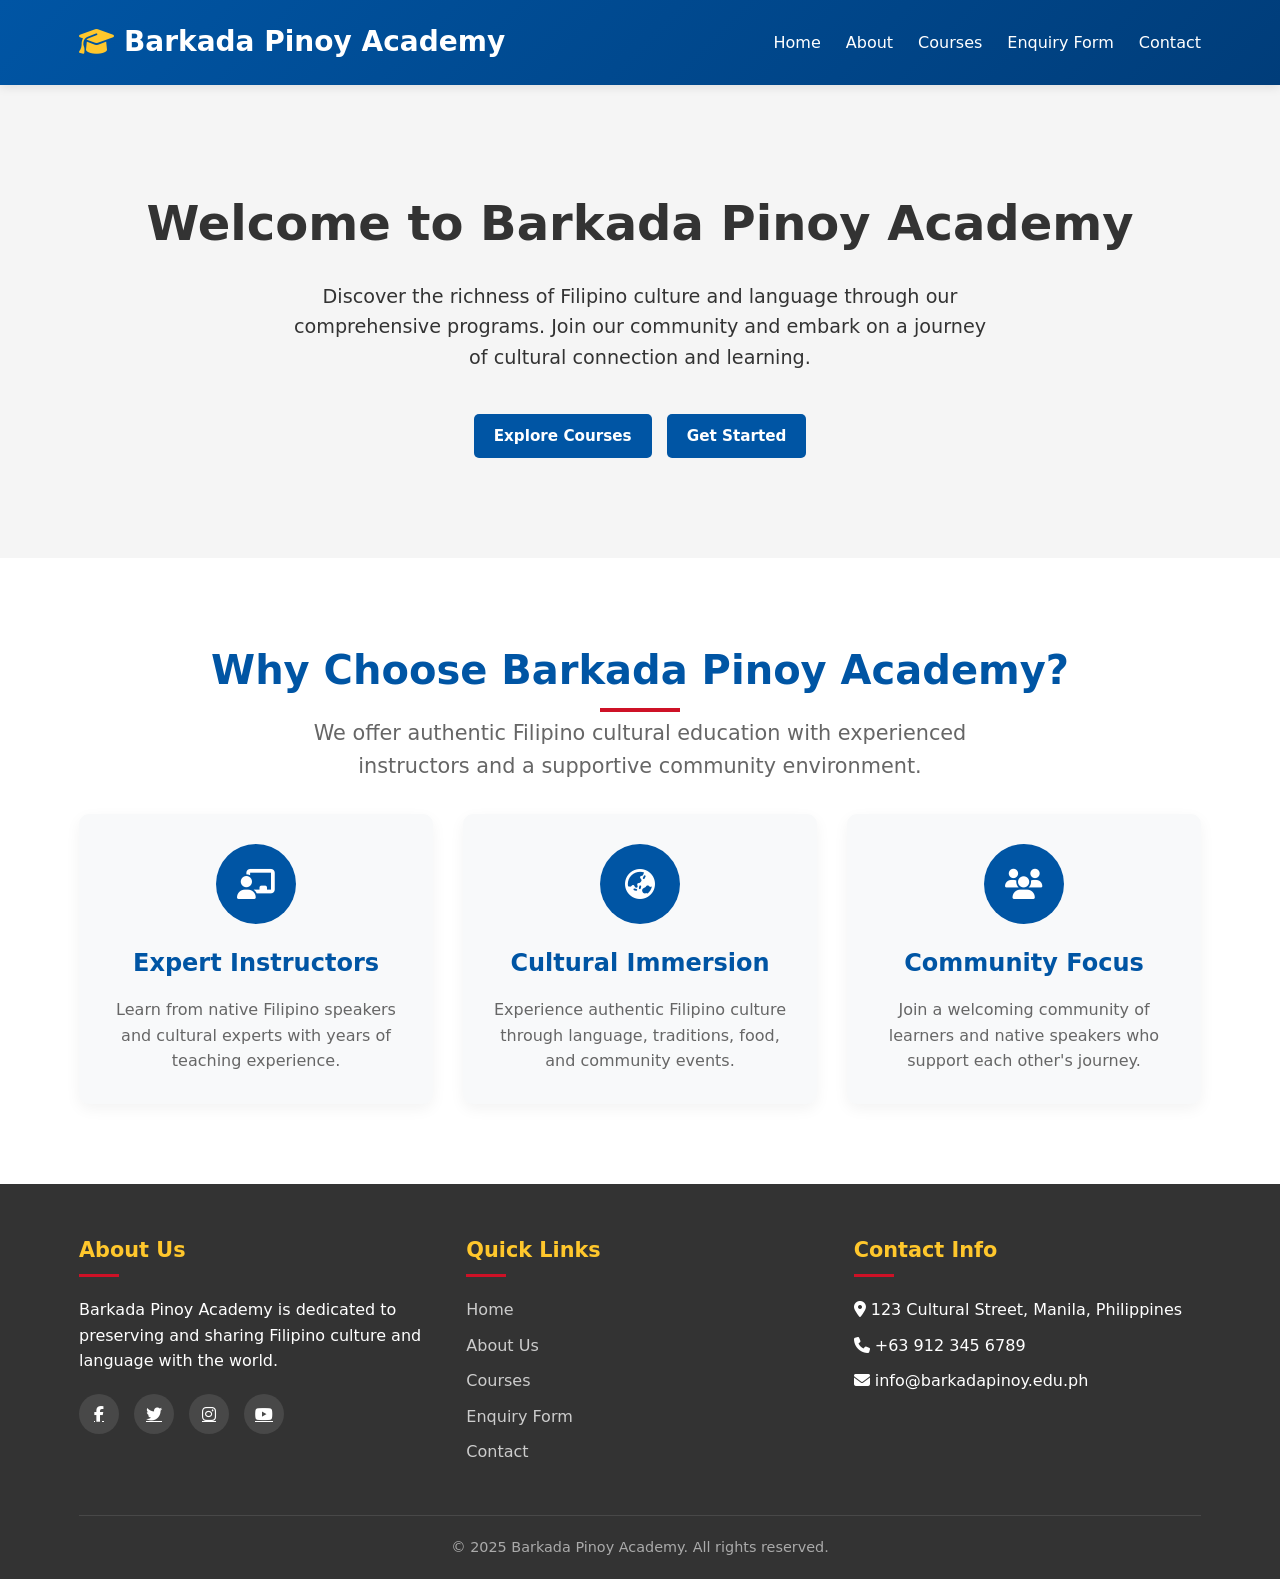
==== index.html @ a32c9833 "polished button links" ====
<!DOCTYPE html>
<html lang="en">
<head>
    <meta charset="UTF-8">
    <meta name="viewport" content="width=device-width, initial-scale=1.0">
    <title>Barkada Pinoy Academy</title>
    
    <link rel="stylesheet" href="main.css">

    <link rel="stylesheet" href="https://cdnjs.cloudflare.com/ajax/libs/font-awesome/6.4.0/css/all.min.css">
    <link rel="preconnect" href="https://fonts.googleapis.com">
    <link rel="preconnect" href="https://fonts.gstatic.com" crossorigin>
    <link href="https://fonts.googleapis.com/css2?family=Roboto:ital,wght@0,300;0,400;0,500;0,700;1,300;1,400;1,500&display=swap" rel="stylesheet">
    <link rel="stylesheet" href="https://cdnjs.cloudflare.com/ajax/libs/font-awesome/6.4.0/css/all.min.css">

    <!-- Load the header script -->
    <script src="/js/header-loader.js"></script>

    <!-- Load the footer script -->
    <script src="/js/footer-loader.js"></script>
</head>
<body>
    <!-- Header -->
    <div id="header-container">
    </div>

    <!-- Hero Section -->
    <section class="hero">
        <div class="container">
            <h1>Welcome to Barkada Pinoy Academy</h1>
            <p>Discover the richness of Filipino culture and language through our comprehensive programs. Join our community and embark on a journey of cultural connection and learning.</p>
            <div class="hero-buttons">
                <a href="/pages/courses.html" class="btn btn-outline">Explore Courses</a>
                <a href="/pages/about.html" class="btn btn-outline">Get Started</a>
            </div>
        </div>
    </section>

    <!-- Features Section -->
    <section class="features">
        <div class="container">
            <div class="section-title">
                <h2>Why Choose Barkada Pinoy Academy?</h2>
                <p>We offer authentic Filipino cultural education with experienced instructors and a supportive community environment.</p>
            </div>
            <div class="features-grid">
                <div class="feature-card">
                    <div class="feature-icon">
                        <i class="fas fa-chalkboard-teacher"></i>
                    </div>
                    <h3>Expert Instructors</h3>
                    <p>Learn from native Filipino speakers and cultural experts with years of teaching experience.</p>
                </div>
                <div class="feature-card">
                    <div class="feature-icon">
                        <i class="fas fa-globe-asia"></i>
                    </div>
                    <h3>Cultural Immersion</h3>
                    <p>Experience authentic Filipino culture through language, traditions, food, and community events.</p>
                </div>
                <div class="feature-card">
                    <div class="feature-icon">
                        <i class="fas fa-users"></i>
                    </div>
                    <h3>Community Focus</h3>
                    <p>Join a welcoming community of learners and native speakers who support each other's journey.</p>
                </div>
            </div>
        </div>
    </section>

    <!-- Footer -->
    <div id="footer-container">
    </div>
    
</body>
</html>
---- main.css ----
* {
            margin: 0;
            padding: 0;
            box-sizing: border-box;
            font-family: system-ui, -apple-system, BlinkMacSystemFont, 'Segoe UI', Roboto, Oxygen, Ubuntu, Cantarell, 'Open Sans', 'Helvetica Neue', sans-serif;
        }

        :root {
            --primary: #0055a4;
            --secondary: #ce1126;
            --accent: #ffc72c;
            --light: #f8f9fa;
            --dark: #333;
        }

        body {
            background-color: #f5f5f5;
            color: #333;
            line-height: 1.6;
        }

        .container {
            width: 90%;
            max-width: 1200px;
            margin: 0 auto;
            padding: 0 15px;
        }

        /* Header Styles */
        header {
            background: linear-gradient(135deg, var(--primary), #003d7a);
            color: white;
            padding: 20px 0;
            box-shadow: 0 2px 10px rgba(0, 0, 0, 0.1);
        }

        .logo {
            font-size: 28px;
            font-weight: 700;
            display: flex;
            align-items: center;
            gap: 10px;
        }

        .logo i {
            color: var(--accent);
        }

        nav {
            display: flex;
            justify-content: space-between;
            align-items: center;
        }

        .nav-links {
            display: flex;
            gap: 25px;
        }

        .nav-links a {
            color: white;
            text-decoration: none;
            font-weight: 500;
            transition: color 0.3s;
        }

        .nav-links a:hover {
            color: var(--accent);
        }

        .btn {
            display: inline-block;
            background-color: var(--primary);
            color: white;
            padding: 10px 20px;
            border-radius: 5px;
            text-decoration: none;
            font-weight: 600;
            transition: all 0.3s;
            border: none;
            cursor: pointer;
        }

        .btn:hover {
            background-color: #a50e1e;
            transform: translateY(-2px);
            box-shadow: 0 4px 8px rgba(0, 0, 0, 0.2);
        }

        .btn-outline {
            /* background-color: transparent; */
            border: 2px solid white;
        }

        .btn-outline:hover {
            background-color: white;
            color: var(--primary);
        }

         /* Page Header */
        .page-header {
            background: linear-gradient(rgba(0, 85, 164, 0.8), rgba(0, 85, 164, 0.9)), url('https://images.unsplash.com/photo-1552733407-5d5c46c3bb3b?ixlib=rb-4.0.3&ixid=M3wxMjA3fDB8MHxwaG90by1wYWdlfHx8fGVufDB8fHx8fA%3D%3D&auto=format&fit=crop&w=1200&q=80');
            background-size: cover;
            background-position: center;
            color: white;
            padding: 80px 0;
            text-align: center;
        }

        .page-header h1 {
            font-size: 2.8rem;
            margin-bottom: 15px;
            text-shadow: 2px 2px 4px rgba(0, 0, 0, 0.3);
        }

        .page-header p {
            font-size: 1.2rem;
            max-width: 700px;
            margin: 0 auto;
            text-shadow: 1px 1px 2px rgba(0, 0, 0, 0.3);
        }

        /* About Content */
        .about-content {
            padding: 80px 0;
            background-color: white;
        }

        .story-section {
            margin-bottom: 60px;
        }

        .story-content {
            display: grid;
            grid-template-columns: 1fr 1fr;
            gap: 40px;
            align-items: center;
        }

        .story-text h3 {
            font-size: 1.8rem;
            color: var(--primary);
            margin-bottom: 20px;
        }

        .story-text p {
            margin-bottom: 15px;
            color: #555;
            line-height: 1.7;
        }

        .story-image {
            border-radius: 10px;
            overflow: hidden;
            box-shadow: 0 10px 30px rgba(0, 0, 0, 0.1);
        }

        .story-image img {
            width: 100%;
            height: auto;
            display: block;
        }

        .divider {
            height: 2px;
            background: linear-gradient(to right, transparent, var(--primary), transparent);
            margin: 60px 0;
        }

        /* Hero Section */
        .hero {
            background-size: cover;
            background-position: center;
            color: white;
            padding: 100px 0;
            text-align: center;
        }

        .hero h1 {
            font-size: 3rem;
            color: #333;
            margin-bottom: 20px;
        }

        .hero p {
            font-size: 1.2rem;
            color: #333;
            max-width: 700px;
            margin: 0 auto 30px;
        }

        .hero-buttons {
            display: flex;
            justify-content: center;
            gap: 15px;
            margin-top: 30px;
        }

        /* Features Section */
        .features {
            padding: 80px 0;
            background-color: white;
        }

        .section-title {
            text-align: center;
            margin: 50px;
        }

        .section-title h2 {
            font-size: 2.5rem;
            color: var(--primary);
            margin-bottom: 15px;
            position: relative;
            display: inline-block;
        }

        .section-title h2::after {
            content: '';
            position: absolute;
            bottom: -10px;
            left: 50%;
            transform: translateX(-50%);
            width: 80px;
            height: 4px;
            background-color: var(--secondary);
        }

        .section-title p {
            color: #666;
            max-width: 700px;
            margin: 0 auto;
        }

        .features-grid {
            display: grid;
            grid-template-columns: repeat(auto-fit, minmax(300px, 1fr));
            gap: 30px;
            justify-content: center;
        }

        .feature-card {
            background-color: var(--light);
            border-radius: 10px;
            padding: 30px;
            text-align: center;
            box-shadow: 0 5px 15px rgba(0, 0, 0, 0.05);
            transition: transform 0.3s, box-shadow 0.3s;
        }

        .feature-card:hover {
            transform: translateY(-10px);
            box-shadow: 0 15px 30px rgba(0, 0, 0, 0.1);
        }

        .feature-icon {
            width: 80px;
            height: 80px;
            background-color: var(--primary);
            color: white;
            border-radius: 50%;
            display: flex;
            align-items: center;
            justify-content: center;
            margin: 0 auto 20px;
            font-size: 30px;
        }

        .feature-card h3 {
            font-size: 1.5rem;
            margin-bottom: 15px;
            color: var(--primary);
        }

        .feature-card p {
            color: #666;
        }


        /* Teams Section */
        .team-member {
            text-align: center;
            padding: 30px 20px;
            background-color: var(--light);
            border-radius: 10px;
            box-shadow: 0 5px 15px rgba(0, 0, 0, 0.05);
            transition: transform 0.3s, box-shadow 0.3s;
        }

        .team-member:hover {
            transform: translateY(-10px);
            box-shadow: 0 15px 30px rgba(0, 0, 0, 0.1);
        }

        .member-photo {
            width: 150px;
            height: 150px;
            border-radius: 50%;
            object-fit: cover;
            margin: 0 auto 20px;
            border: 5px solid var(--primary);
            box-shadow: 0 5px 15px rgba(0, 0, 0, 0.1);
        }

        .team-member h3 {
            font-size: 1.5rem;
            margin-bottom: 5px;
            color: var(--primary);
        }

        .team-member .position {
            font-size: 1.1rem;
            color: var(--secondary);
            font-weight: 600;
            margin-bottom: 15px;
            display: block;
        }

        .team-member p {
            color: #666;
            line-height: 1.7;
        }

        /* Course Section */
        .course-header {
            background: linear-gradient(135deg, var(--primary), #003d7a);
            color: white;
            padding: 20px;
            text-align: center;
        }

        .course-header h3 {
            font-size: 1.5rem;
            margin-bottom: 10px;
        }

        .course-level {
            display: inline-block;
            background-color: var(--accent);
            color: var(--dark);
            padding: 5px 15px;
            border-radius: 20px;
            font-weight: 600;
            font-size: 0.9rem;
            margin-bottom: 10px;
        }

        .course-body {
            padding: 25px;
        }

        .course-details {
            display: flex;
            justify-content: space-between;
            margin-bottom: 20px;
            padding-bottom: 15px;
            border-bottom: 1px solid #eee;
        }

        .course-duration, .course-price {
            text-align: center;
        }

        .course-duration .value, .course-price .value {
            font-size: 1.5rem;
            font-weight: 700;
            color: var(--primary);
        }

        .course-duration .label, .course-price .label {
            font-size: 0.9rem;
            color: #666;
        }

        .course-description {
            color: #666;
            margin-bottom: 20px;
        }

        .course-features {
            list-style: none;
            margin-bottom: 25px;
        }

        .course-features li {
            padding: 8px 0;
            border-bottom: 1px solid #f0f0f0;
            display: flex;
            align-items: center;
        }

        .course-features li:last-child {
            border-bottom: none;
        }

        .course-features li i {
            color: var(--secondary);
            margin-right: 10px;
        }

        /* CTA Section */
        .cta-section {
            padding: 80px 0;
            background: linear-gradient(135deg, var(--primary), #003d7a);
            color: white;
            text-align: center;
        }

        .cta-section h2 {
            font-size: 2.2rem;
            margin-bottom: 20px;
        }

        .cta-section p {
            font-size: 1.2rem;
            max-width: 700px;
            margin: 0 auto 30px;
        }

        /* Form Styles */
        .enquiry-section {
            display: grid;
            grid-template-columns: 2fr 1fr;
            gap: 40px;
            margin: 50px;
        }

        .form-container {
            background-color: white;
            border-radius: 10px;
            padding: 30px;
            box-shadow: 0 5px 15px rgba(0, 0, 0, 0.05);
        }

        .form-header {
            margin-bottom: 30px;
        }

        .form-header h1 {
            font-size: 2.2rem;
            color: var(--primary);
            margin-bottom: 10px;
        }

        .form-header p {
            color: var(--gray);
            font-size: 1.1rem;
        }

        .section-title {
            font-size: 1.3rem;
            color: var(--primary);
            margin: 30px 0 20px;
            padding-bottom: 10px;
            border-bottom: 2px solid var(--light-gray);
        }

        .section-title:first-of-type {
            margin-top: 0;
        }

        .required::after {
            content: " *";
            color: var(--secondary);
        }

        .form-group {
            margin-bottom: 20px;
        }

        .form-row {
            display: grid;
            grid-template-columns: 1fr 1fr;
            gap: 15px;
        }

        @media (max-width: 576px) {
            .form-row {
                grid-template-columns: 1fr;
            }
        }

        label {
            display: block;
            margin-bottom: 8px;
            font-weight: 500;
            color: var(--dark);
        }

        input, select, textarea {
            width: 100%;
            padding: 12px 15px;
            border: 1px solid #ddd;
            border-radius: 5px;
            font-size: 1rem;
            transition: border-color 0.3s, box-shadow 0.3s;
        }

        input:focus, select:focus, textarea:focus {
            outline: none;
            border-color: var(--primary);
            box-shadow: 0 0 0 3px rgba(0, 85, 164, 0.1);
        }

        input::placeholder {
            color: #aaa;
        }

        textarea {
            min-height: 120px;
            resize: vertical;
        }

        .checkbox-group {
            display: flex;
            align-items: flex-start;
            gap: 10px;
            margin-top: 25px;
        }

        .checkbox-group input {
            width: auto;
            margin-top: 3px;
        }

        .checkbox-group label {
            margin-bottom: 0;
            font-weight: normal;
        }

        .btn {
            display: inline-block;
            background-color: var(--secondary);
            color: white;
            padding: 12px 30px;
            border: none;
            border-radius: 5px;
            font-size: 1rem;
            font-weight: 600;
            cursor: pointer;
            transition: all 0.3s;
            margin-top: 10px;
        }

        .btn:hover {
            background-color: #a50e1e;
            transform: translateY(-2px);
            box-shadow: 0 4px 8px rgba(0, 0, 0, 0.2);
        }

        /* Contact Info Styles */
        .contact-container {
            background-color: white;
            border-radius: 10px;
            padding: 30px;
            box-shadow: 0 5px 15px rgba(0, 0, 0, 0.05);
            height: fit-content;
        }

        .contact-header {
            margin-bottom: 25px;
        }

        .contact-header h2 {
            font-size: 1.5rem;
            color: var(--primary);
            margin-bottom: 10px;
        }

        .contact-info {
            margin-bottom: 30px;
        }

        .contact-item {
            margin-bottom: 20px;
        }

        .contact-item h3 {
            font-size: 1.1rem;
            color: var(--primary);
            margin-bottom: 8px;
            display: flex;
            align-items: center;
            gap: 8px;
        }

        .contact-item h3 i {
            color: var(--secondary);
        }

        .contact-item p {
            color: var(--gray);
            margin-left: 26px;
        }

        .office-hours {
            margin-bottom: 30px;
        }

        .office-hours h3 {
            font-size: 1.1rem;
            color: var(--primary);
            margin-bottom: 15px;
        }

        .hours-item {
            display: flex;
            flex-direction: column;
            justify-content: space-between;
            align-items: flex-start;
            padding: 8px 0;
            border-bottom: 1px solid var(--light-gray);
        }

        .hours-item:last-child {
            border-bottom: none;
        }

        .hours-day {
            color: var(--dark);
        }

        .hours-time {
            color: var(--gray);
        }

        .quick-facts {
            margin-top: 30px;
        }

        .quick-facts h3 {
            font-size: 1.1rem;
            color: var(--primary);
            margin-bottom: 15px;
        }

        .facts-list {
            list-style: none;
        }

        .facts-list li {
            padding: 8px 0;
            display: flex;
            align-items: center;
            gap: 10px;
        }

        .facts-list li i {
            color: var(--secondary);
        }

        /* Footer */
        footer {
            background-color: var(--dark);
            color: white;
            padding: 50px 0 20px;
        }

        .footer-content {
            display: grid;
            grid-template-columns: repeat(auto-fit, minmax(250px, 1fr));
            gap: 40px;
            margin-bottom: 40px;
        }

        .footer-column h3 {
            font-size: 1.3rem;
            margin-bottom: 20px;
            color: var(--accent);
            position: relative;
            padding-bottom: 10px;
        }

        .footer-column h3::after {
            content: '';
            position: absolute;
            bottom: 0;
            left: 0;
            width: 40px;
            height: 3px;
            background-color: var(--secondary);
        }

        .footer-links {
            list-style: none;
        }

        .footer-links li {
            margin-bottom: 10px;
        }

        .footer-links a {
            color: #ccc;
            text-decoration: none;
            transition: color 0.3s;
        }

        .footer-links a:hover {
            color: var(--accent);
        }

        .social-links {
            display: flex;
            gap: 15px;
            margin-top: 20px;
        }

        .social-links a {
            display: flex;
            align-items: center;
            justify-content: center;
            width: 40px;
            height: 40px;
            background-color: rgba(255, 255, 255, 0.1);
            border-radius: 50%;
            color: white;
            transition: all 0.3s;
        }

        .social-links a:hover {
            background-color: var(--secondary);
            transform: translateY(-3px);
        }

        .copyright {
            text-align: center;
            padding-top: 20px;
            border-top: 1px solid rgba(255, 255, 255, 0.1);
            color: #aaa;
            font-size: 0.9rem;
        }

        .container {
            max-width: 1200px;
            margin: 0 auto;
        }

        .contact-section {
            display: grid;
            grid-template-columns: 1fr 1fr;
            gap: 40px;
            margin-top: 30px;
        }

        @media (max-width: 992px) {
            .contact-section {
                grid-template-columns: 1fr;
            }
        }

        /* Contact Info Styles */
        .contact-info {
            background-color: white;
            border-radius: 10px;
            padding: 40px;
            box-shadow: 0 5px 15px rgba(0, 0, 0, 0.05);
        }

        .contact-header {
            margin-bottom: 30px;
        }

        .contact-header h1 {
            font-size: 2.2rem;
            color: var(--primary);
            margin-bottom: 15px;
        }

        .contact-header p {
            color: var(--gray);
            font-size: 1.1rem;
        }

        .divider {
            height: 2px;
            background: linear-gradient(to right, transparent, var(--primary), transparent);
            margin: 30px 0;
        }

        .contact-item {
            margin-bottom: 30px;
        }

        .contact-item h2 {
            font-size: 1.4rem;
            color: var(--primary);
            margin-bottom: 15px;
            display: flex;
            align-items: center;
            gap: 10px;
        }

        .contact-item h2 i {
            color: var(--secondary);
            width: 24px;
            text-align: center;
        }

        .contact-item p {
            color: var(--gray);
            margin-bottom: 10px;
        }

        .address-detail {
            margin-bottom: 15px;
        }

        .address-note {
            font-style: italic;
            color: var(--gray);
            font-size: 0.95rem;
        }

        .map-container {
            background-color: var(--light-gray);
            border-radius: 8px;
            padding: 20px;
            margin: 20px 0;
            text-align: center;
        }

        .map-placeholder {
            background-color: white;
            border: 2px dashed var(--border);
            border-radius: 8px;
            padding: 40px 20px;
            margin-bottom: 15px;
        }

        .map-placeholder i {
            font-size: 2.5rem;
            color: var(--primary);
            margin-bottom: 15px;
        }

        .map-placeholder h3 {
            color: var(--primary);
            margin-bottom: 10px;
        }

        .map-placeholder p {
            color: var(--gray);
            margin-bottom: 15px;
        }

        .btn {
            display: inline-block;
            background-color: var(--primary);
            color: white;
            padding: 10px 20px;
            border-radius: 5px;
            text-decoration: none;
            font-weight: 600;
            transition: all 0.3s;
            border: none;
            cursor: pointer;
            font-size: 0.95rem;
        }

        .btn:hover {
            background-color: #003d7a;
            transform: translateY(-2px);
            box-shadow: 0 4px 8px rgba(0, 0, 0, 0.2);
        }

        .btn-secondary {
            background-color: var(--secondary);
        }

        .btn-secondary:hover {
            background-color: #a50e1e;
        }

        .contact-details {
            display: flex;
            flex-direction: column;
            gap: 15px;
        }

        .contact-line {
            display: flex;
            align-items: flex-start;
            gap: 10px;
        }

        .contact-line i {
            color: var(--secondary);
            margin-top: 3px;
            width: 20px;
            text-align: center;
        }

        .contact-label {
            font-weight: 600;
            color: var(--dark);
        }

        /* Office Hours Styles */
        .office-hours {
            margin-top: 30px;
        }

        .office-hours h2 {
            font-size: 1.4rem;
            color: var(--primary);
            margin-bottom: 20px;
            display: flex;
            align-items: center;
            gap: 10px;
        }

        .office-hours h2 i {
            color: var(--secondary);
        }

        .hours-grid {
            display: grid;
            grid-template-columns: 1fr 1fr;
            gap: 15px;
            margin-bottom: 20px;
        }

        @media (max-width: 576px) {
            .hours-grid {
                grid-template-columns: 1fr;
            }
        }

        .hours-item {
            background-color: var(--light);
            border-radius: 8px;
            padding: 15px;
            border-left: 4px solid var(--primary);
        }

        .hours-day {
            font-weight: 600;
            color: var(--dark);
            margin-bottom: 5px;
        }

        .hours-time {
            color: var(--gray);
        }

        .note {
            background-color: #fff9e6;
            border-left: 4px solid var(--accent);
            padding: 15px;
            border-radius: 8px;
            font-size: 0.95rem;
            color: var(--dark);
        }

        .note strong {
            color: var(--primary);
        }

        /* Contact Form Styles */
        .contact-form-container {
            background-color: white;
            border-radius: 10px;
            padding: 40px;
            box-shadow: 0 5px 15px rgba(0, 0, 0, 0.05);
            height: fit-content;
        }

        .form-header {
            margin-bottom: 30px;
        }

        .form-header h2 {
            font-size: 1.8rem;
            color: var(--primary);
            margin-bottom: 10px;
        }

        .form-header p {
            color: var(--gray);
        }

        .form-group {
            margin-bottom: 20px;
        }

        label {
            display: block;
            margin-bottom: 8px;
            font-weight: 500;
            color: var(--dark);
        }

        input, select, textarea {
            width: 100%;
            padding: 12px 15px;
            border: 1px solid var(--border);
            border-radius: 5px;
            font-size: 1rem;
            transition: border-color 0.3s, box-shadow 0.3s;
        }

        input:focus, select:focus, textarea:focus {
            outline: none;
            border-color: var(--primary);
            box-shadow: 0 0 0 3px rgba(0, 85, 164, 0.1);
        }

        textarea {
            min-height: 120px;
            resize: vertical;
        }

        .form-row {
            display: grid;
            grid-template-columns: 1fr 1fr;
            gap: 15px;
        }

        @media (max-width: 576px) {
            .form-row {
                grid-template-columns: 1fr;
            }
        }

        .btn-large {
            padding: 12px 30px;
            font-size: 1rem;
            width: 100%;
        }

        /* Responsive Design */
        @media (max-width: 768px) {
            .hero h1 {
                font-size: 2.2rem;
            }
            
            .hero p {
                font-size: 1rem;
            }
            
            .hero-buttons {
                flex-direction: column;
                align-items: center;
            }
            
            .nav-links {
                display: none;
            }
            
            .mobile-menu-btn {
                display: block;
            }
        }
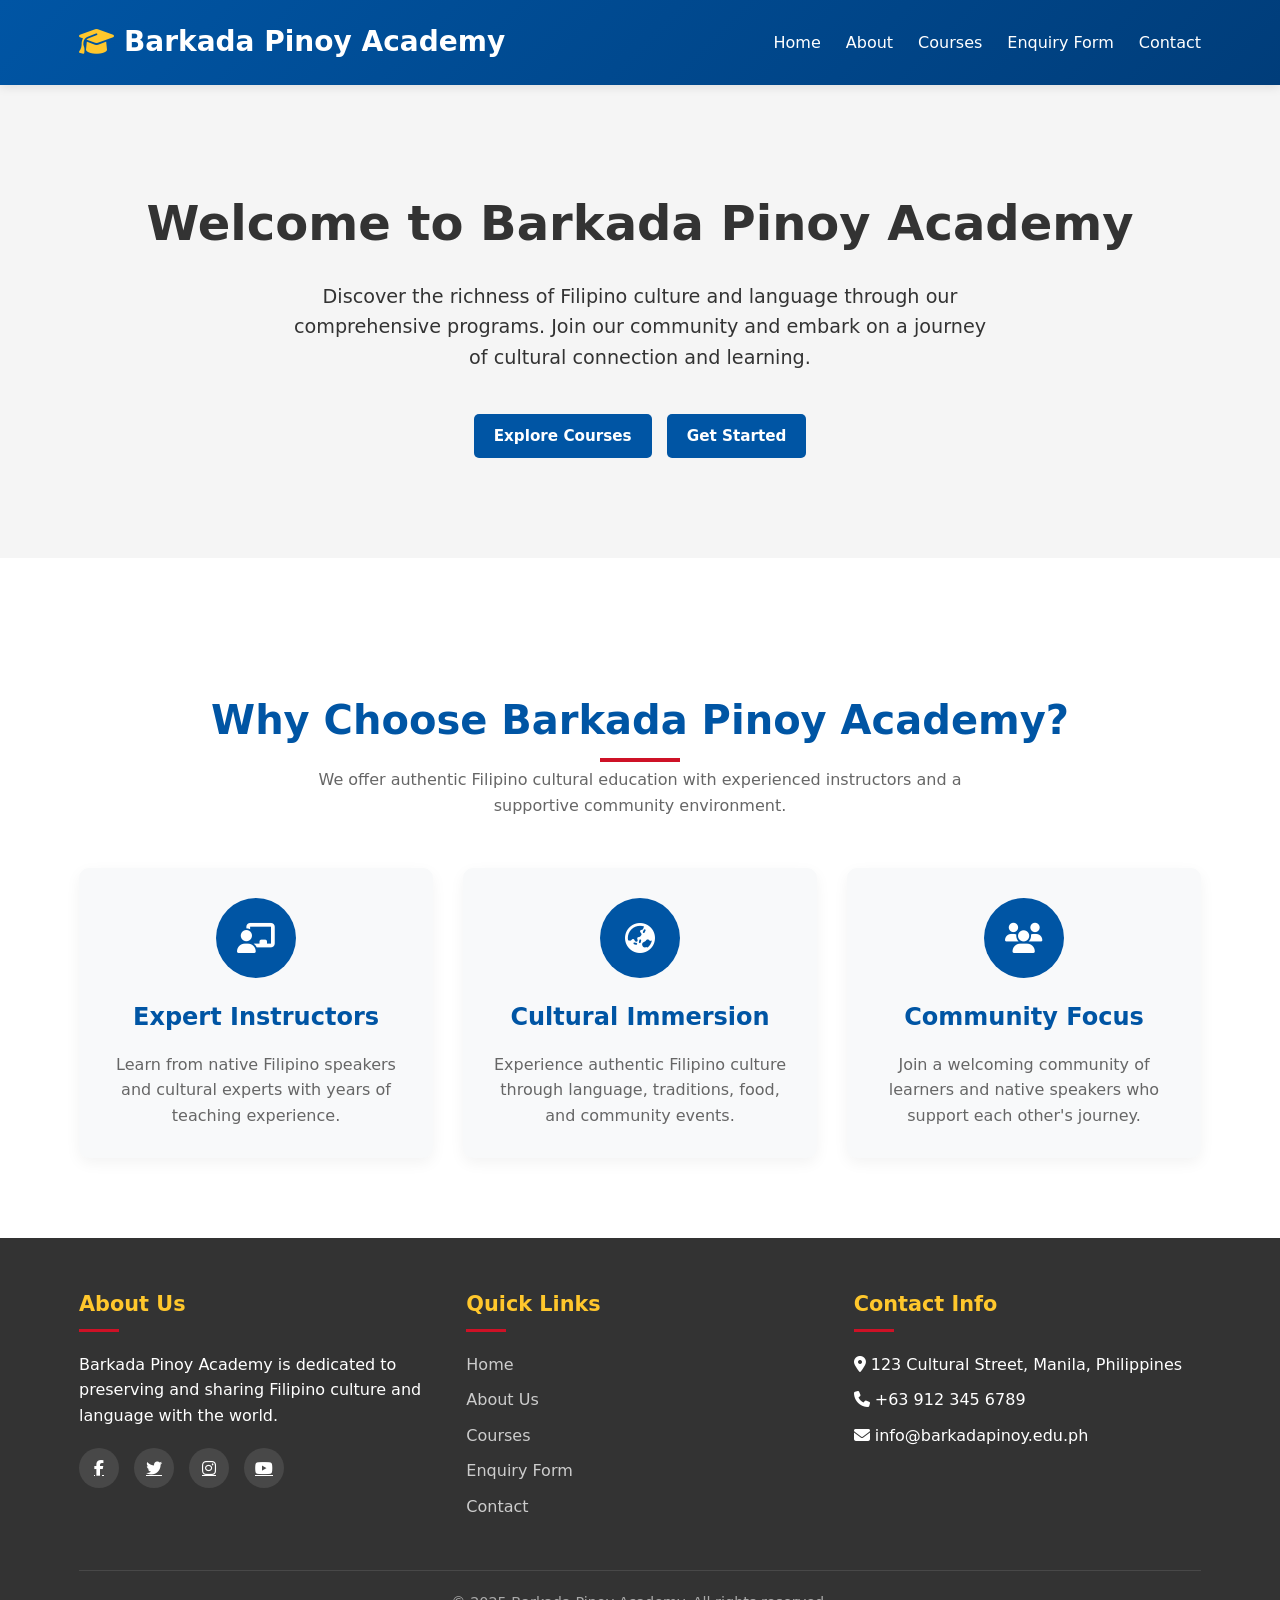
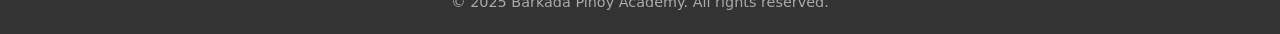
==== commit 156135d7: "Change to reletive paths" ====
--- a/index.html
+++ b/index.html
@@ -14,10 +14,10 @@
     <link rel="stylesheet" href="https://cdnjs.cloudflare.com/ajax/libs/font-awesome/6.4.0/css/all.min.css">
 
     <!-- Load the header script -->
-    <script src="/js/header-loader.js"></script>
+    <script src="../js/header-loader.js"></script>
 
     <!-- Load the footer script -->
-    <script src="/js/footer-loader.js"></script>
+    <script src="../js/footer-loader.js"></script>
 </head>
 <body>
     <!-- Header -->
@@ -30,8 +30,8 @@
             <h1>Welcome to Barkada Pinoy Academy</h1>
             <p>Discover the richness of Filipino culture and language through our comprehensive programs. Join our community and embark on a journey of cultural connection and learning.</p>
             <div class="hero-buttons">
-                <a href="/pages/courses.html" class="btn btn-outline">Explore Courses</a>
-                <a href="/pages/about.html" class="btn btn-outline">Get Started</a>
+                <a href="../pages/courses.html" class="btn btn-outline">Explore Courses</a>
+                <a href="../pages/about.html" class="btn btn-outline">Get Started</a>
             </div>
         </div>
     </section>
--- a/main.css
+++ b/main.css
@@ -445,18 +445,6 @@
         .form-header p {
             color: var(--gray);
             font-size: 1.1rem;
-        }
-
-        .section-title {
-            font-size: 1.3rem;
-            color: var(--primary);
-            margin: 30px 0 20px;
-            padding-bottom: 10px;
-            border-bottom: 2px solid var(--light-gray);
-        }
-
-        .section-title:first-of-type {
-            margin-top: 0;
         }
 
         .required::after {
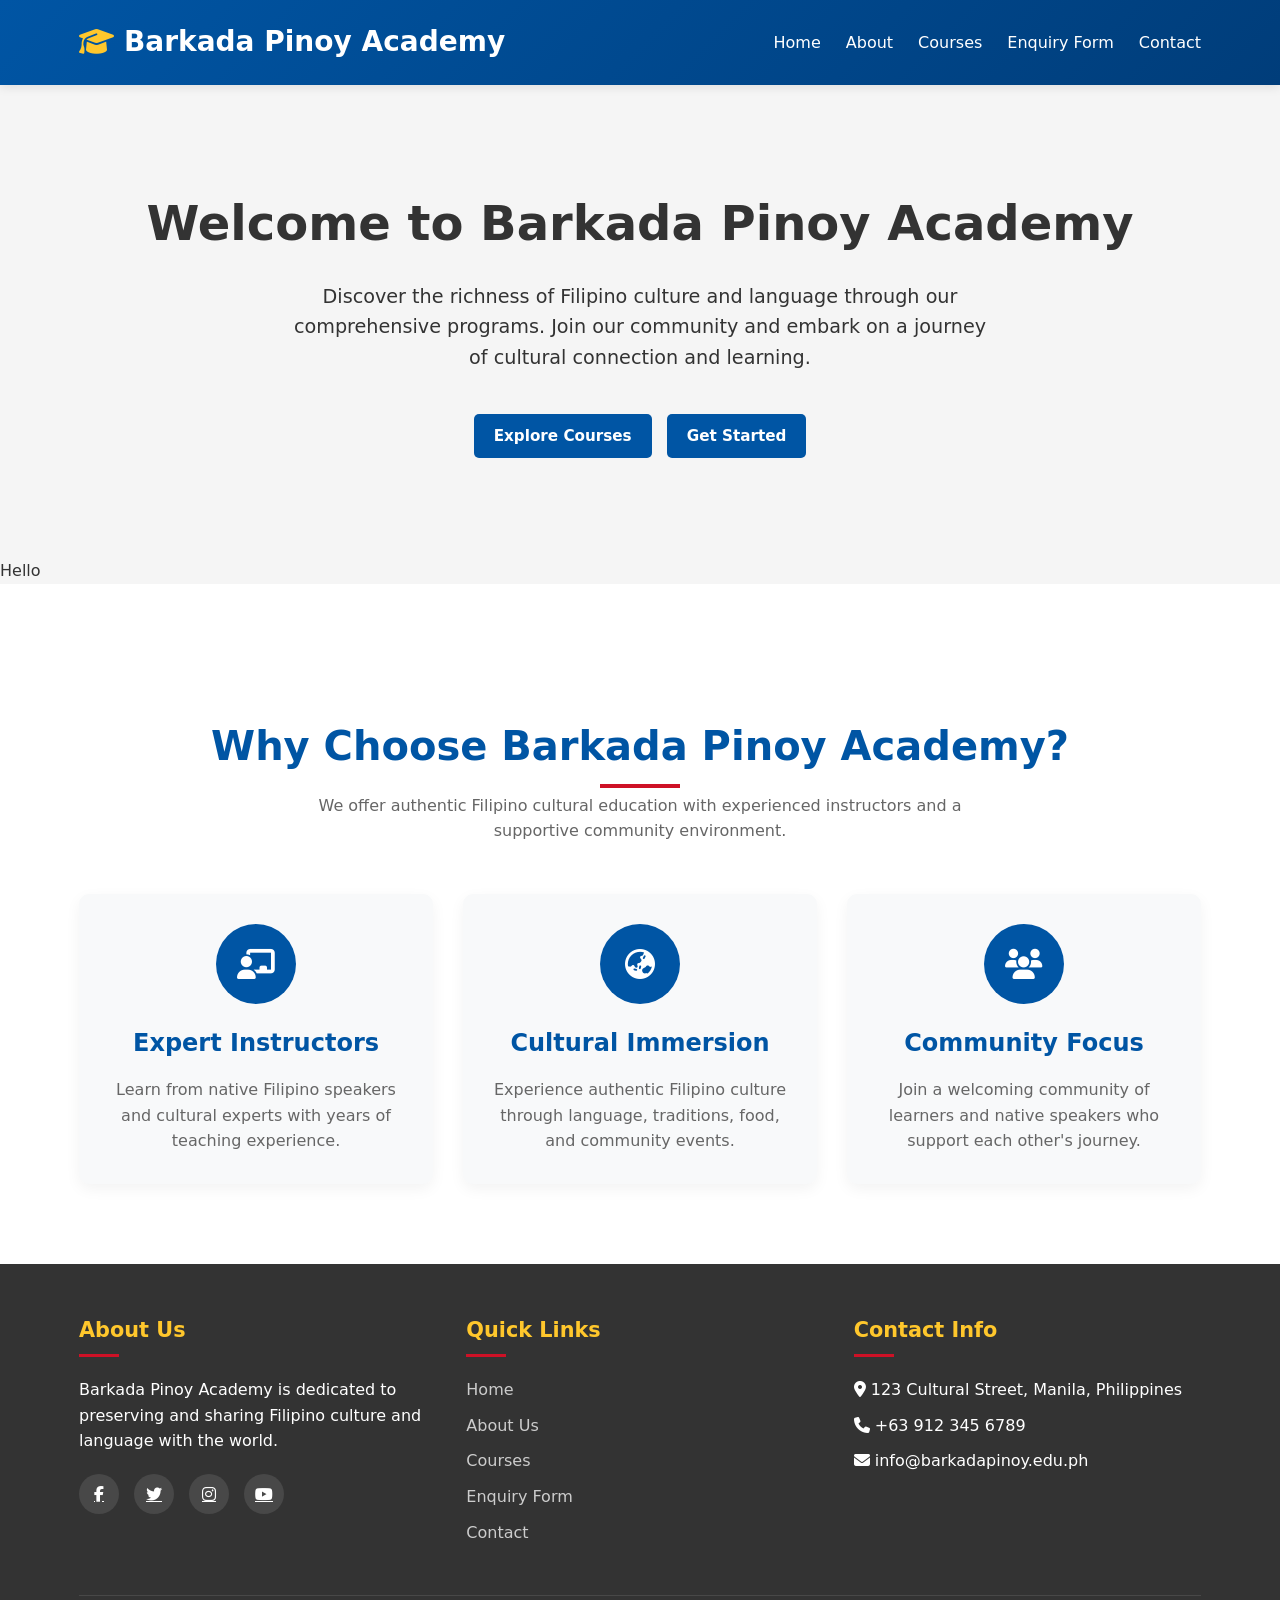
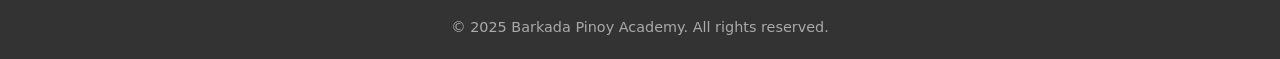
==== commit ed5900d4: "test" ====
--- a/index.html
+++ b/index.html
@@ -14,10 +14,10 @@
     <link rel="stylesheet" href="https://cdnjs.cloudflare.com/ajax/libs/font-awesome/6.4.0/css/all.min.css">
 
     <!-- Load the header script -->
-    <script src="../js/header-loader.js"></script>
+    <script src="header-loader.js"></script>
 
     <!-- Load the footer script -->
-    <script src="../js/footer-loader.js"></script>
+    <script src="footer-loader.js"></script>
 </head>
 <body>
     <!-- Header -->
@@ -30,11 +30,13 @@
             <h1>Welcome to Barkada Pinoy Academy</h1>
             <p>Discover the richness of Filipino culture and language through our comprehensive programs. Join our community and embark on a journey of cultural connection and learning.</p>
             <div class="hero-buttons">
-                <a href="../pages/courses.html" class="btn btn-outline">Explore Courses</a>
-                <a href="../pages/about.html" class="btn btn-outline">Get Started</a>
+                <a href="courses.html" class="btn btn-outline">Explore Courses</a>
+                <a href="about.html" class="btn btn-outline">Get Started</a>
             </div>
         </div>
     </section>
+
+    <div> Hello </div>
 
     <!-- Features Section -->
     <section class="features">
